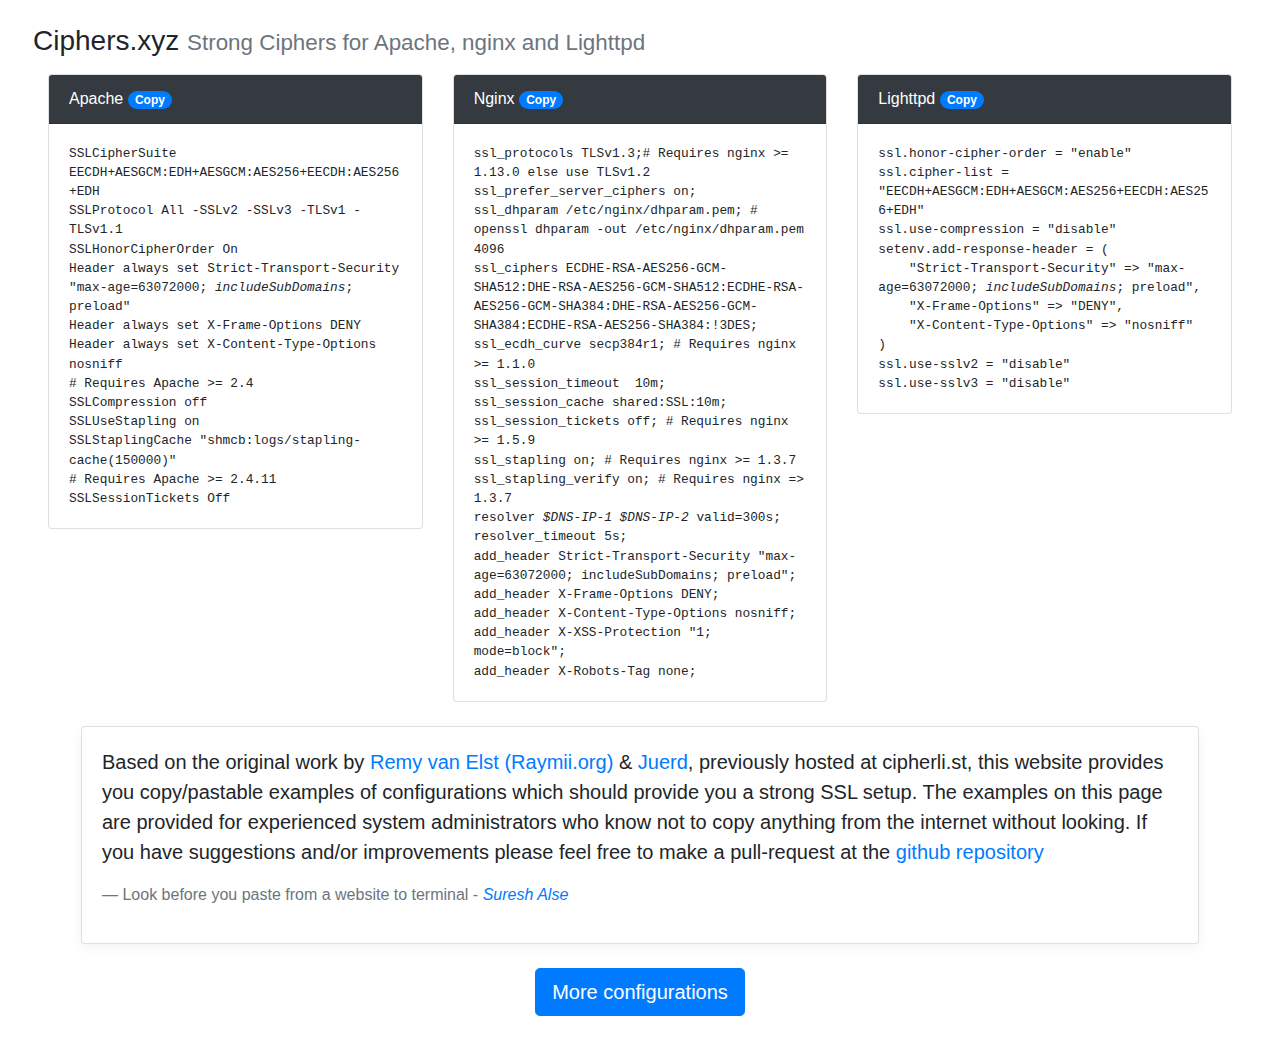
==== source/index.html @ 3ed29e10 "Add AWS CodeDeploy config" ====
<!doctype html>
<html lang="en">
  <head>
    <!-- Required meta tags -->
    <meta charset="utf-8">
    <meta name="viewport" content="width=device-width, initial-scale=1, shrink-to-fit=no">
    <!-- Bootstrap CSS -->
    <link rel="stylesheet" href="https://maxcdn.bootstrapcdn.com/bootstrap/4.0.0/css/bootstrap.min.css" integrity="sha384-Gn5384xqQ1aoWXA+058RXPxPg6fy4IWvTNh0E263XmFcJlSAwiGgFAW/dAiS6JXm" crossorigin="anonymous">
    <link rel="stylesheet" href="css/style.css">
    <!-- Open Graph -->
    <meta property="og:image" content="https://ciphers.xyz/img/favicon.png">
    <meta property="og:title" content="Ciphers.xyz - Strong ciphers for Apache, nginx and Lighttpd">
    <meta property="og:type" content="website">
    <meta property="og:url" content="https://ciphers.xyz/">
    <!-- Credits -->
    <meta name="description" content="Ciphers.xyz - Strong ciphers for Apache, nginx and Lighttpd">
    <!-- Device icons -->
    <link rel="apple-touch-icon" href="img/favicon.png" />
    <link rel="apple-touch-icon-precomposed" href="img/favicon.png" />
    <link href="img/favicon.png" rel="icon" type="image/png" >
    <title>Ciphers.xyz - Strong Ciphers for Apache, nginx and Lighttpd</title>
  </head>
  <body>
    <div class="container-fluid pl-5 pr-5">
	  <!-- Header row -->
      <div class="row mt-4 mb-2">
        <h3>Ciphers.xyz
          <small class="text-muted">Strong Ciphers for Apache, nginx and Lighttpd</small>
        </h3>
      </div>

      <!-- the 3 major configs -->
      <div class="row">
	    <!-- Apache -->
        <div class="col-lg-4">
          <div class="card">
            <div class="card-header text-white bg-dark">Apache
              <a href="#" class="badge badge-pill badge-primary copy-button" data-copy-name="apache">Copy</a>
            </div>
            <div class="card-body" id="config-apache">
              <pre class="config">
SSLCipherSuite EECDH+AESGCM:EDH+AESGCM:AES256+EECDH:AES256+EDH
SSLProtocol All -SSLv2 -SSLv3 -TLSv1 -TLSv1.1
SSLHonorCipherOrder On
Header always set Strict-Transport-Security "max-age=63072000; <i>includeSubDomains</i>; preload"
Header always set X-Frame-Options DENY
Header always set X-Content-Type-Options nosniff
# Requires Apache >= 2.4
SSLCompression off
SSLUseStapling on
SSLStaplingCache "shmcb:logs/stapling-cache(150000)"
# Requires Apache >= 2.4.11
SSLSessionTickets Off</pre>
            </div>
          </div>
        </div>

        <!-- Nginx -->
        <div class="col-lg-4">
          <div class="card">
            <div class="card-header text-white bg-dark">Nginx
              <span class="badge badge-pill badge-primary copy-button" data-copy-name="nginx">Copy</span>
            </div>
            <div class="card-body" id="config-nginx">
              <pre class="config">
ssl_protocols TLSv1.3;# Requires nginx >= 1.13.0 else use TLSv1.2
ssl_prefer_server_ciphers on;
ssl_dhparam /etc/nginx/dhparam.pem; # openssl dhparam -out /etc/nginx/dhparam.pem 4096
ssl_ciphers ECDHE-RSA-AES256-GCM-SHA512:DHE-RSA-AES256-GCM-SHA512:ECDHE-RSA-AES256-GCM-SHA384:DHE-RSA-AES256-GCM-SHA384:ECDHE-RSA-AES256-SHA384:!3DES;
ssl_ecdh_curve secp384r1; # Requires nginx >= 1.1.0
ssl_session_timeout  10m;
ssl_session_cache shared:SSL:10m;
ssl_session_tickets off; # Requires nginx >= 1.5.9
ssl_stapling on; # Requires nginx >= 1.3.7
ssl_stapling_verify on; # Requires nginx => 1.3.7
resolver <i>$DNS-IP-1 $DNS-IP-2</i> valid=300s;
resolver_timeout 5s;
add_header Strict-Transport-Security "max-age=63072000; includeSubDomains; preload";
add_header X-Frame-Options DENY;
add_header X-Content-Type-Options nosniff;
add_header X-XSS-Protection "1; mode=block";
add_header X-Robots-Tag none;</pre>
            </div>
          </div>
        </div>

        <!-- Lighttpd -->
        <div class="col-lg-4">
          <div class="card">
            <div class="card-header text-white bg-dark">Lighttpd
              <span class="badge badge-pill badge-primary copy-button" data-copy-name="lighttpd">Copy</span>
            </div>
            <div class="card-body" id="config-lighttpd">
              <pre class="config">
ssl.honor-cipher-order = "enable"
ssl.cipher-list = "EECDH+AESGCM:EDH+AESGCM:AES256+EECDH:AES256+EDH"
ssl.use-compression = "disable"
setenv.add-response-header = (
    "Strict-Transport-Security" =&gt; "max-age=63072000; <i>includeSubDomains</i>; preload",
    "X-Frame-Options" =&gt; "DENY",
    "X-Content-Type-Options" =&gt; "nosniff"
)
ssl.use-sslv2 = "disable"
ssl.use-sslv3 = "disable"</pre>
            </div>
          </div>
        </div>
      </div>

      <!-- Text row -->
      <div class="row mt-4 pl-md-5 pr-md-5">
        <div class="card box-shadow">
          <div class="card-body">
            <blockquote class="blockquote">
              <p>
                Based on the original work by <a href="https://raymii.org">Remy van Elst (Raymii.org)</a> &amp; <a href="http://tnx.nl">Juerd</a>, previously
                hosted at cipherli.st, this website provides you copy/pastable examples of configurations which should provide you a strong SSL setup. The
                examples on this page are provided for experienced system administrators who know not to copy anything from the internet without looking. If
                you have suggestions and/or improvements please feel free to make a pull-request at the <a href="https://github.com/hostingcoach/ciphers.xyz">github repository</a>

                <footer class="blockquote-footer">Look before you paste from a website to terminal -
                  <cite title="Look before you paste from a website to terminal"><a href="https://lifepluslinux.blogspot.nl/2017/01/look-before-you-paste-from-website-to.html">Suresh Alse</a></cite>
                </footer>
              </p>
            </blockquote>
          </div>
       </div>
    </div>

    <!-- More -->
    <div class="row mt-4 d-flex justify-content-center">
      <a class="btn btn-primary btn-lg" href="more" role="button">More configurations</a>
    </div>

    <!-- Last empty row -->
    <div class="row mt-4 d-flex justify-content-center"><!-- empty --></div>
    <!-- Copy/Paste field -->
    <script>
        document.addEventListener('DOMContentLoaded', function() {
            var copy_buttons = document.getElementsByClassName('copy-button')
            for (i = 0; i < copy_buttons.length; i++) {
                copy_buttons[i].addEventListener("click", function(e) {
                    mekker = e
                    e.preventDefault();
                    /** Todo: this can probably be done much better, but I'm not a skilled javascript guru
                        "Works on my machine" **/
                    var copy_buffer = document.createElement("textarea");
                    var parent_card = e.srcElement.closest('.card')
                    var child_config = parent_card.querySelector('pre.config')
                    copy_buffer.innerHTML = child_config.innerHTML
                    document.body.appendChild(copy_buffer)
                    copy_buffer.select()
                    document.execCommand("Copy")
                    document.body.removeChild(copy_buffer)
                    console.log("Copied")
                });

            }
        });
    </script>

  </body>
</html>
---- source/css/style.css ----
.pre-trans {
  height: 100%;
  background-color: rgba(0,0,0,.05);
  white-space: pre-wrap;       /* css-3 */
  white-space: -moz-pre-wrap;  /* Mozilla, since 1999 */
  white-space: -pre-wrap;      /* Opera 4-6 */
  white-space: -o-pre-wrap;    /* Opera 7 */
  word-wrap: break-word;       /* Internet Explorer 5.5+ */
  overflow: visible;
}
pre.config {
white-space: pre-wrap;
font-size: 0.8em;
margin-bottom: 0;
}

.card:hover, .box-shadow { box-shadow: 0 .25rem .75rem rgba(0, 0, 0, .05); }

.copy-button {
    cursor: pointer;
}

.config.legacy {
    visibility: hidden;
}

/*
 * Sidebar
 */

.sidebar {
  position: fixed;
  top: 0;
  bottom: 0;
  left: 0;
  z-index: 100; /* Behind the navbar */
  padding: 0;
  box-shadow: inset -1px 0 0 rgba(0, 0, 0, .1);
}

.sidebar-sticky {
  position: -webkit-sticky;
  position: sticky;
  top: 48px; /* Height of navbar */
  height: calc(100vh - 48px);
  padding-top: .5rem;
  overflow-x: hidden;
  overflow-y: auto; /* Scrollable contents if viewport is shorter than content. */
}

.sidebar .nav-link {
  font-weight: 500;
  color: #333;
}

.sidebar .nav-link .feather {
  margin-right: 4px;
  color: #999;
}

.sidebar .nav-link.active {
  color: #007bff;
}

.sidebar .nav-link:hover .feather,
.sidebar .nav-link.active .feather {
  color: inherit;
}

.sidebar-heading {
  font-size: .75rem;
  text-transform: uppercase;
}
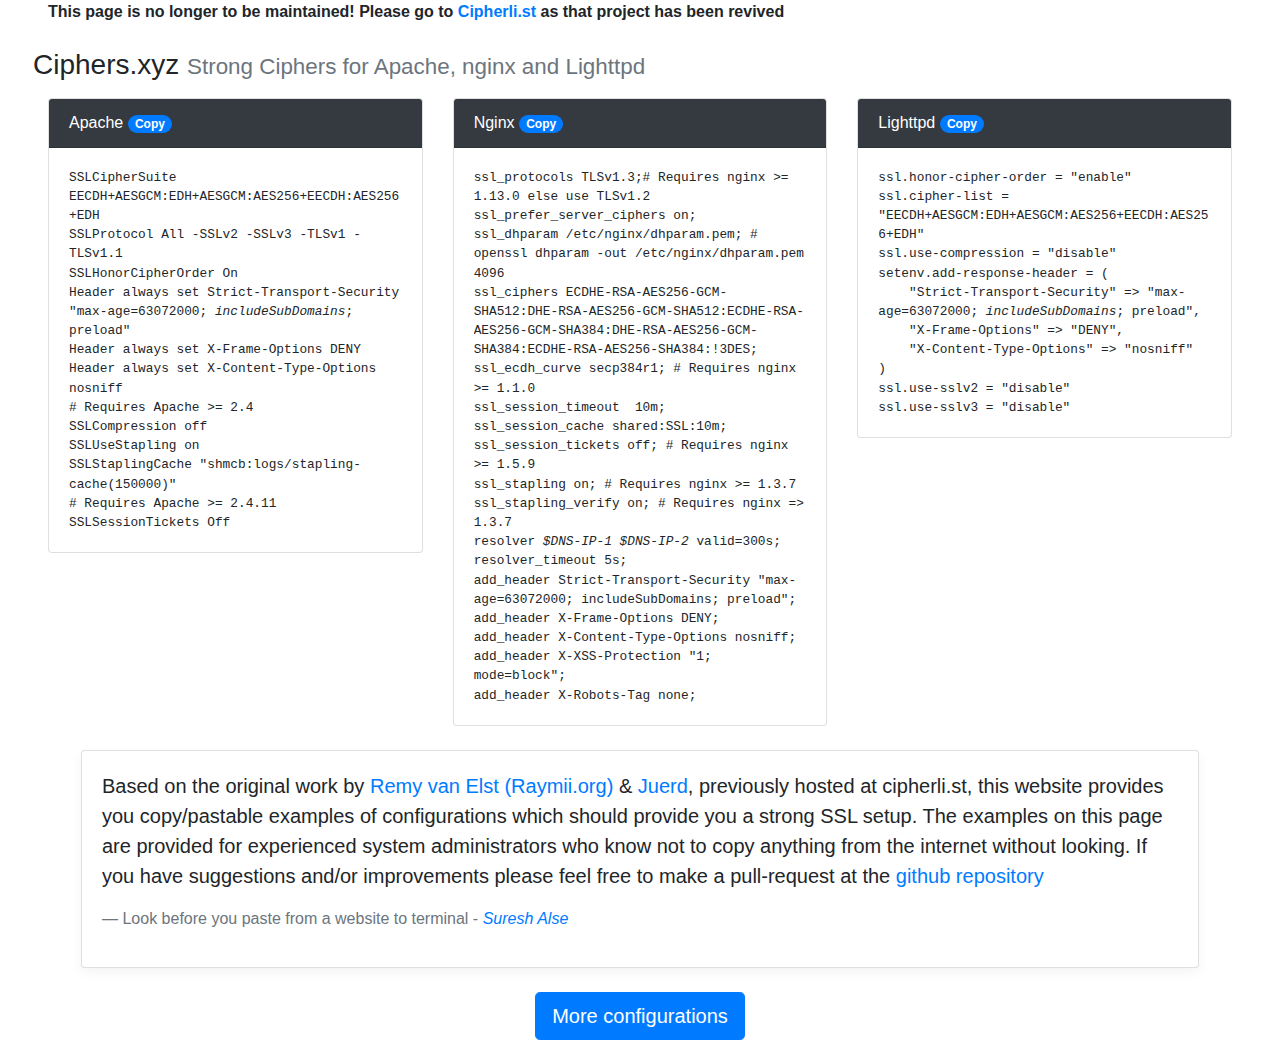
==== commit 1a97e7b9: "Add warning" ====
--- a/source/index.html
+++ b/source/index.html
@@ -22,6 +22,8 @@
   </head>
   <body>
     <div class="container-fluid pl-5 pr-5">
+      <strong>This page is no longer to be maintained! Please go to <a href="https://cipherli.st/">Cipherli.st</a> as that project has been revived</strong>
+
 	  <!-- Header row -->
       <div class="row mt-4 mb-2">
         <h3>Ciphers.xyz
